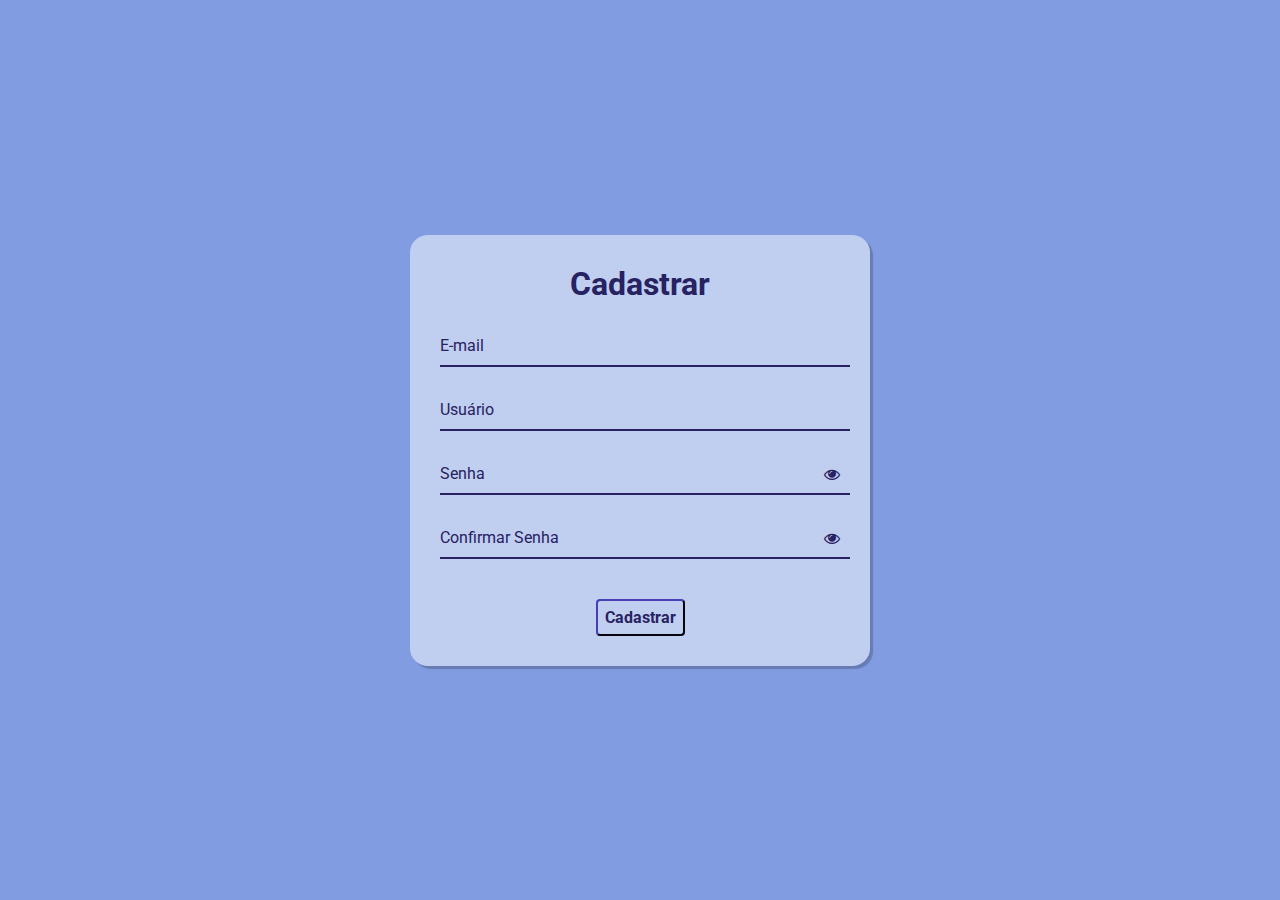
==== assets/html/registrar.html @ 445d03b4 "atualizacoes login e registro" ====
<!DOCTYPE html>
<html lang="pt-br">
<head>
    <meta charset="UTF-8">
    <meta name="viewport" content="width=device-width, initial-scale=1.0">
    <title>Registro</title>
    <link rel="stylesheet" href="/assets/css/registrar.css">
    <link rel="stylesheet" href="https://stackpath.bootstrapcdn.com/font-awesome/4.7.0/css/font-awesome.min.css">
</head>
<body>
    <div class="container">
        <div class="card">
          <h1>Cadastrar</h1>

          <div class="label-float">
            <input type="text" required>
            <label for="">E-mail</label>
         </div>

            <div class="label-float">
                <input type="text" required>
                <label for="">Usuário</label>
             </div>

            <div class="label-float">
                <input type="password" id="senha" required>
                <label for="">Senha</label>
                <i id="verSenha" class="fa fa-eye" aria-hidden="true"></i>
            </div>

            <div class="label-float">
                <input type="password" id="confirmSenha" required>
                <label for="">Confirmar Senha</label>
                <i id="verConfirmSenha" class="fa fa-eye" aria-hidden="true"></i>
            </div>
                        
            <div class="justify-center">
                <button>Cadastrar</button>
            </div>
<script src="../js/registrar.js"></script>
</body>
</html>
---- assets/css/registrar.css ----
@charset "UTF-8";

@import url('https://fonts.googleapis.com/css2?family=Bebas+Neue&family=Roboto:ital,wght@0,100;0,300;0,400;0,500;0,700;0,900;1,100;1,300;1,400;1,500;1,700;1,900&display=swap');

:root{
    --corPrincipal: #272262;
    --corSecundaria: #4028a0;
}
*{
    margin: 0px;
    padding: 0px;
    font-family: 'Roboto', sans-serif;
}

body{
    background-color: #819ce1;
}
.container{
    width: 100vw;
    height: 100vh;
    display: flex;
    justify-content: center;
    flex-direction: row;
    align-items: center;
}
.card{
    background-color: rgba(255, 255, 255, 0.5);
    padding: 30px;
    border-radius: 4%;
    box-shadow: 3px 3px 1px 0px rgba(0, 0, 0, 0.205);
    width: 400px;
}
h1{
    text-align: center;
    color: var(--corPrincipal);
}
.label-float input{
    width: 100%;
    padding: 5px 5px;
    display: inline-block;
    border: none;
    border-bottom: 2px solid var(--corPrincipal);;
    background-color: transparent;
    outline: none;
    min-width: 180px;
    font-size: 16px;
    transition: all .3s ease-out;
    border-radius: 0;
}

.label-float{
    position: relative;
    padding-top: 13px;
    margin-top: 5%;
    margin-bottom: 5%;
}

.label-float input:focus{
    border-bottom: 2px solid var(--corSecundaria);
}

.label-float label{
    color: var(--corPrincipal);
    pointer-events: none;
    position: absolute;
    top: 0;
    left: 0;
    margin-top: 13px;
    transition: all .3s ease-out;
}
.label-float input:focus + label,
.label-float input:valid + label{
    font-size: 13px;
    margin-top: 0px;
    color: var(--corSecundaria);
}

button{
    background-color: transparent;
    border-color: var(--corPrincipal);
    color: var(--corPrincipal);
    padding: 7px;
    font-weight: bold;
    font-size: 12pt; 
    margin-top: 20px;
    border-radius: 4px;
    cursor: pointer;
    outline: none;
}
button:hover{
    background-color: #4028a0a8;
    color: #fff;
}
.justify-center{
    display: flex;
    justify-content: center;
}

.fa-eye{
    position: absolute;
    top: 15px;
    right: 0px;
    cursor: pointer;
    color: var(--corPrincipal);
}
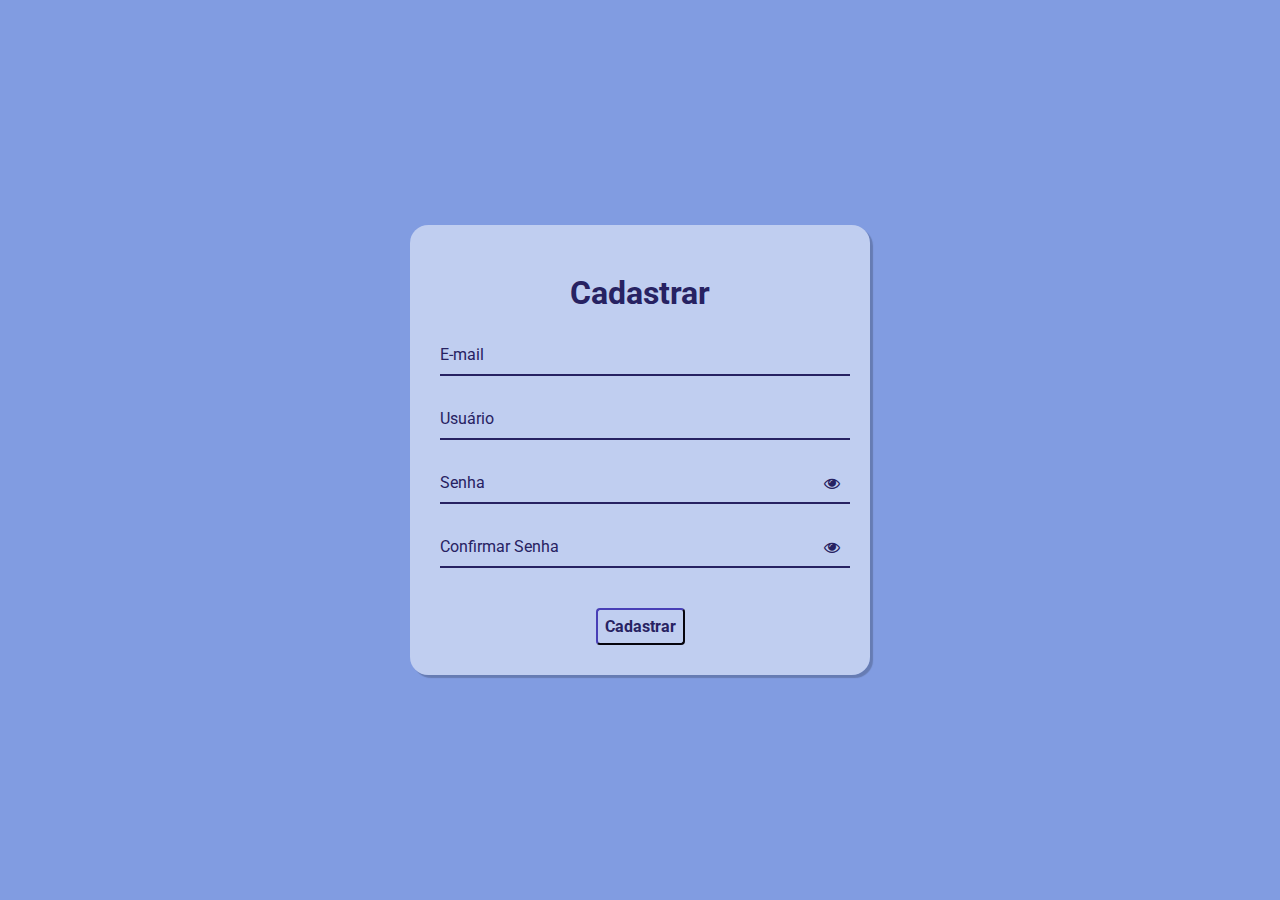
==== commit 82618ea2: "atualizacoes" ====
--- a/assets/html/registrar.html
+++ b/assets/html/registrar.html
@@ -4,16 +4,20 @@
     <meta charset="UTF-8">
     <meta name="viewport" content="width=device-width, initial-scale=1.0">
     <title>Registro</title>
-    <link rel="stylesheet" href="/assets/css/registrar.css">
+    <link rel="stylesheet" href="../css/registrar.css">
+
     <link rel="stylesheet" href="https://stackpath.bootstrapcdn.com/font-awesome/4.7.0/css/font-awesome.min.css">
 </head>
 <body>
     <div class="container">
-        <div class="card">
+        <form class="card" id="registerForm">
+            <div class="img">
+                <img src="../../imagens/logo-agilez.png" alt="">
+            </div>
           <h1>Cadastrar</h1>
 
           <div class="label-float">
-            <input type="text" required>
+            <input type="email" required>
             <label for="">E-mail</label>
          </div>
 
@@ -37,6 +41,8 @@
             <div class="justify-center">
                 <button>Cadastrar</button>
             </div>
+         </form>
+        </div>
 <script src="../js/registrar.js"></script>
 </body>
 </html>